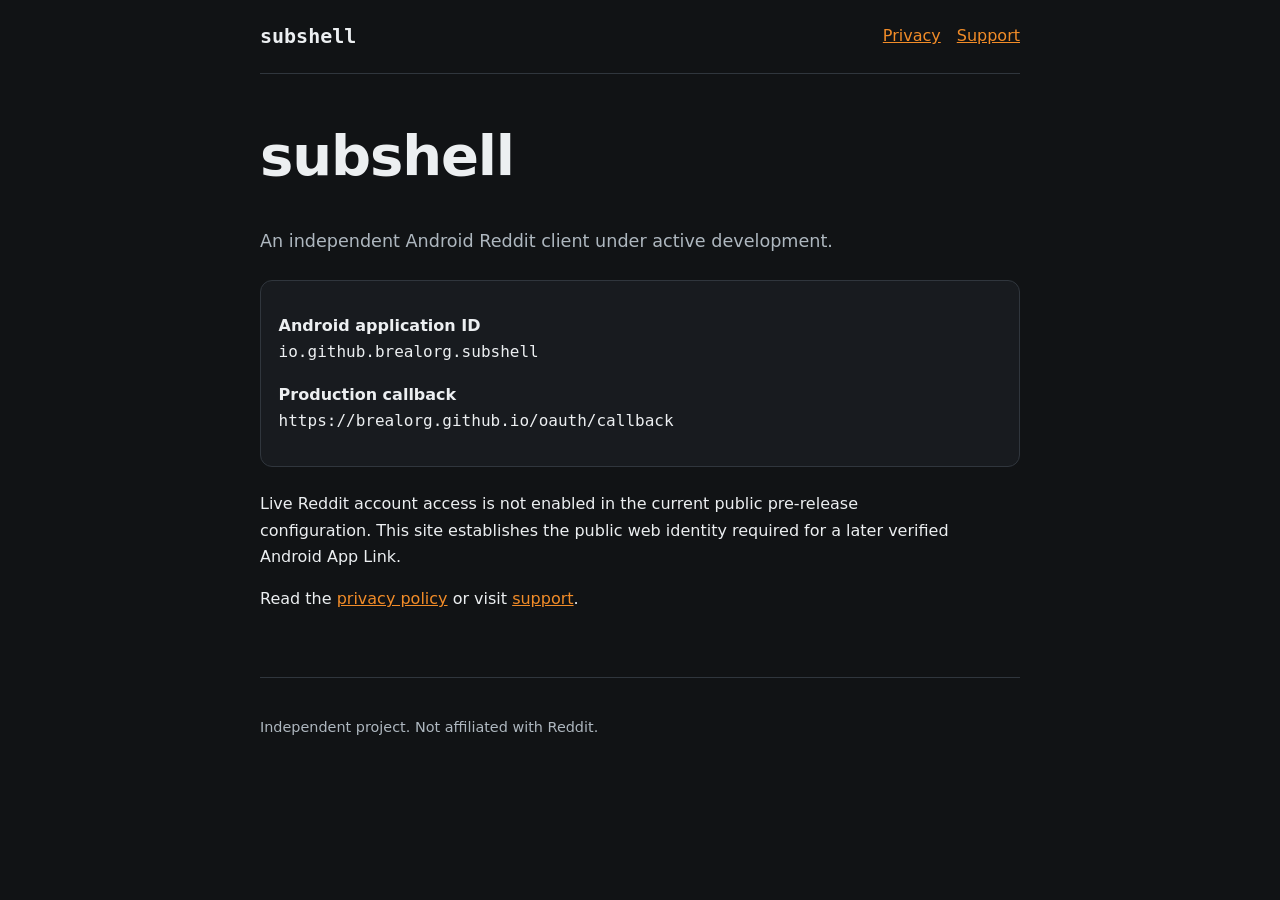
==== index.html @ 3a1d4184 "Publish subshell public site and Android App Links" ====
<!doctype html>
<html lang="en">
<head>
  <meta charset="utf-8">
  <meta name="viewport" content="width=device-width, initial-scale=1">
  <meta name="referrer" content="no-referrer">
  <meta name="robots" content="index, follow">
  <meta http-equiv="Content-Security-Policy"
        content="default-src 'none'; style-src 'self'; img-src 'self'; base-uri 'none'; form-action 'none'">
  <title>subshell — Android Reddit client</title>
  <link rel="stylesheet" href="/assets/site.css">
</head>
<body>
  <header class="site-header">
    <a class="brand" href="/" aria-label="subshell home">subshell</a>
    <nav aria-label="Primary">
      <a href="/privacy/">Privacy</a>
      <a href="/support/">Support</a>
    </nav>
  </header>
  <main>
    <h1>subshell</h1>

    <p class="lede">
      An independent Android Reddit client under active development.
    </p>
    <div class="panel">
      <p><strong>Android application ID</strong><br>
         <code>io.github.brealorg.subshell</code></p>
      <p><strong>Production callback</strong><br>
         <code>https://brealorg.github.io/oauth/callback</code></p>
    </div>
    <p>
      Live Reddit account access is not enabled in the current public
      pre-release configuration. This site establishes the public web
      identity required for a later verified Android App Link.
    </p>
    <p>
      Read the <a href="/privacy/">privacy policy</a> or visit
      <a href="/support/">support</a>.
    </p>

  </main>
  <footer>
    <p>Independent project. Not affiliated with Reddit.</p>
  </footer>
</body>
</html>
---- assets/site.css ----
:root {
  color-scheme: dark;
  --background: #111315;
  --surface: #181b1f;
  --text: #eceff1;
  --muted: #aeb7bf;
  --accent: #f28c28;
  --border: #30363d;
  font-family: Inter, ui-sans-serif, system-ui, -apple-system, BlinkMacSystemFont,
               "Segoe UI", sans-serif;
}

* { box-sizing: border-box; }

body {
  margin: 0;
  min-height: 100vh;
  background: var(--background);
  color: var(--text);
  line-height: 1.65;
}

a { color: var(--accent); }
a:hover { text-decoration-thickness: 2px; }

.site-header,
main,
footer {
  width: min(760px, calc(100% - 2rem));
  margin-inline: auto;
}

.site-header {
  display: flex;
  align-items: center;
  justify-content: space-between;
  gap: 1rem;
  padding-block: 1.25rem;
  border-bottom: 1px solid var(--border);
}

.brand {
  color: var(--text);
  font-family: ui-monospace, "SFMono-Regular", Consolas, monospace;
  font-size: 1.25rem;
  font-weight: 700;
  text-decoration: none;
}

nav {
  display: flex;
  gap: 1rem;
}

main {
  padding-block: 3rem;
}

h1, h2 {
  line-height: 1.2;
  letter-spacing: -0.02em;
}

h1 {
  margin-top: 0;
  font-size: clamp(2rem, 7vw, 3.5rem);
}

h2 {
  margin-top: 2.25rem;
  font-size: 1.25rem;
}

p, li {
  max-width: 68ch;
}

.lede {
  color: var(--muted);
  font-size: 1.1rem;
}

.panel {
  margin-block: 1.5rem;
  padding: 1rem 1.1rem;
  background: var(--surface);
  border: 1px solid var(--border);
  border-radius: 0.75rem;
}

code {
  overflow-wrap: anywhere;
  font-family: ui-monospace, "SFMono-Regular", Consolas, monospace;
}

footer {
  padding-block: 1.5rem 2.5rem;
  color: var(--muted);
  border-top: 1px solid var(--border);
  font-size: 0.9rem;
}
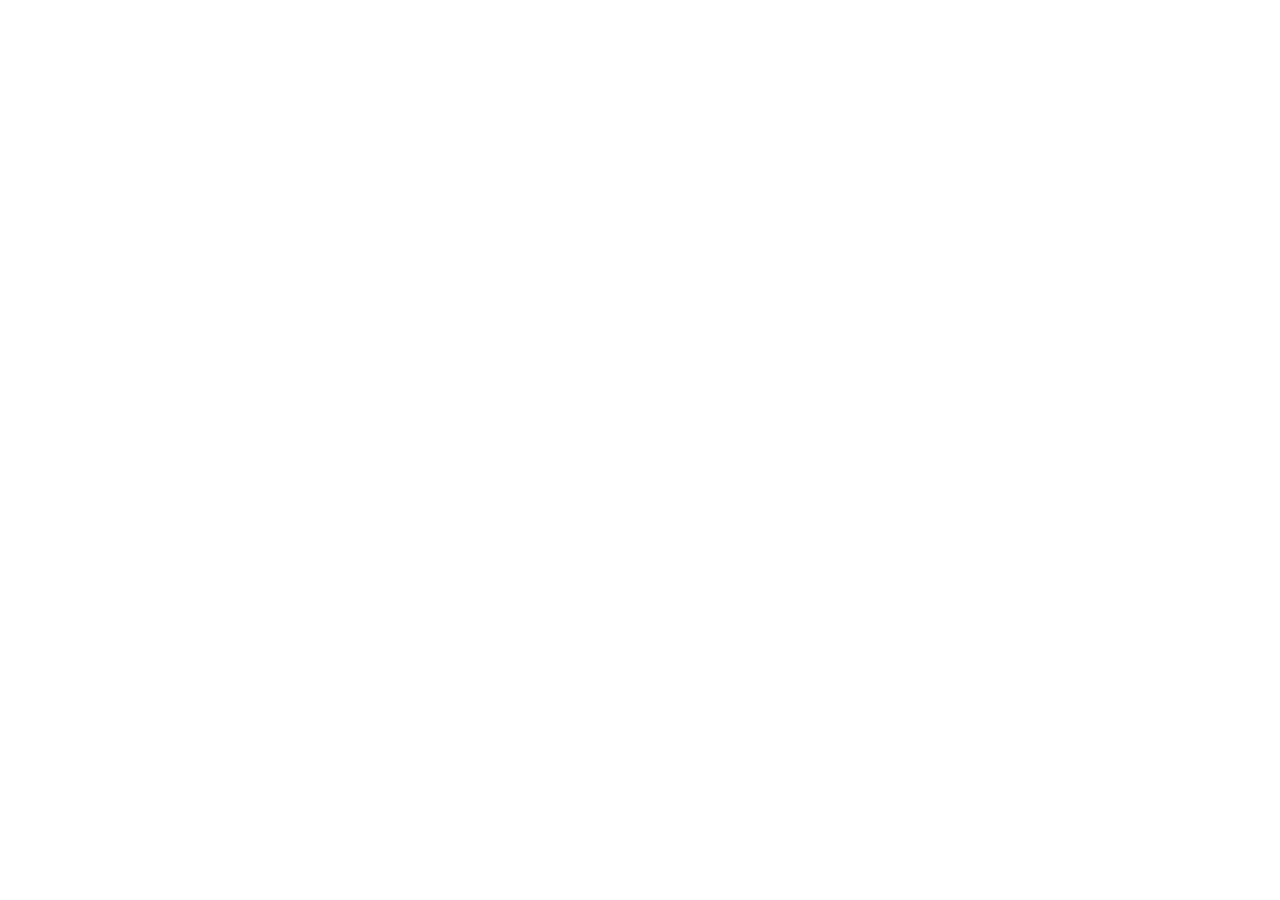
==== commit 756426e8: "Redirect root site to Subshell" ====
--- a/index.html
+++ b/index.html
@@ -2,47 +2,38 @@
 <html lang="en">
 <head>
   <meta charset="utf-8">
-  <meta name="viewport" content="width=device-width, initial-scale=1">
-  <meta name="referrer" content="no-referrer">
-  <meta name="robots" content="index, follow">
-  <meta http-equiv="Content-Security-Policy"
-        content="default-src 'none'; style-src 'self'; img-src 'self'; base-uri 'none'; form-action 'none'">
-  <title>subshell — Android Reddit client</title>
-  <link rel="stylesheet" href="/assets/site.css">
+
+  <meta
+    name="viewport"
+    content="width=device-width, initial-scale=1">
+
+  <meta
+    name="referrer"
+    content="no-referrer">
+
+  <meta
+    name="robots"
+    content="noindex, follow">
+
+  <meta
+    http-equiv="refresh"
+    content="0; url=https://brealorg.github.io/subshell/">
+
+  <link
+    rel="canonical"
+    href="https://brealorg.github.io/subshell/">
+
+  <title>subshell</title>
 </head>
+
 <body>
-  <header class="site-header">
-    <a class="brand" href="/" aria-label="subshell home">subshell</a>
-    <nav aria-label="Primary">
-      <a href="/privacy/">Privacy</a>
-      <a href="/support/">Support</a>
-    </nav>
-  </header>
   <main>
-    <h1>subshell</h1>
-
-    <p class="lede">
-      An independent Android Reddit client under active development.
+    <p>
+      Redirecting to
+      <a href="https://brealorg.github.io/subshell/">
+        subshell
+      </a>.
     </p>
-    <div class="panel">
-      <p><strong>Android application ID</strong><br>
-         <code>io.github.brealorg.subshell</code></p>
-      <p><strong>Production callback</strong><br>
-         <code>https://brealorg.github.io/oauth/callback</code></p>
-    </div>
-    <p>
-      Live Reddit account access is not enabled in the current public
-      pre-release configuration. This site establishes the public web
-      identity required for a later verified Android App Link.
-    </p>
-    <p>
-      Read the <a href="/privacy/">privacy policy</a> or visit
-      <a href="/support/">support</a>.
-    </p>
-
   </main>
-  <footer>
-    <p>Independent project. Not affiliated with Reddit.</p>
-  </footer>
 </body>
 </html>
